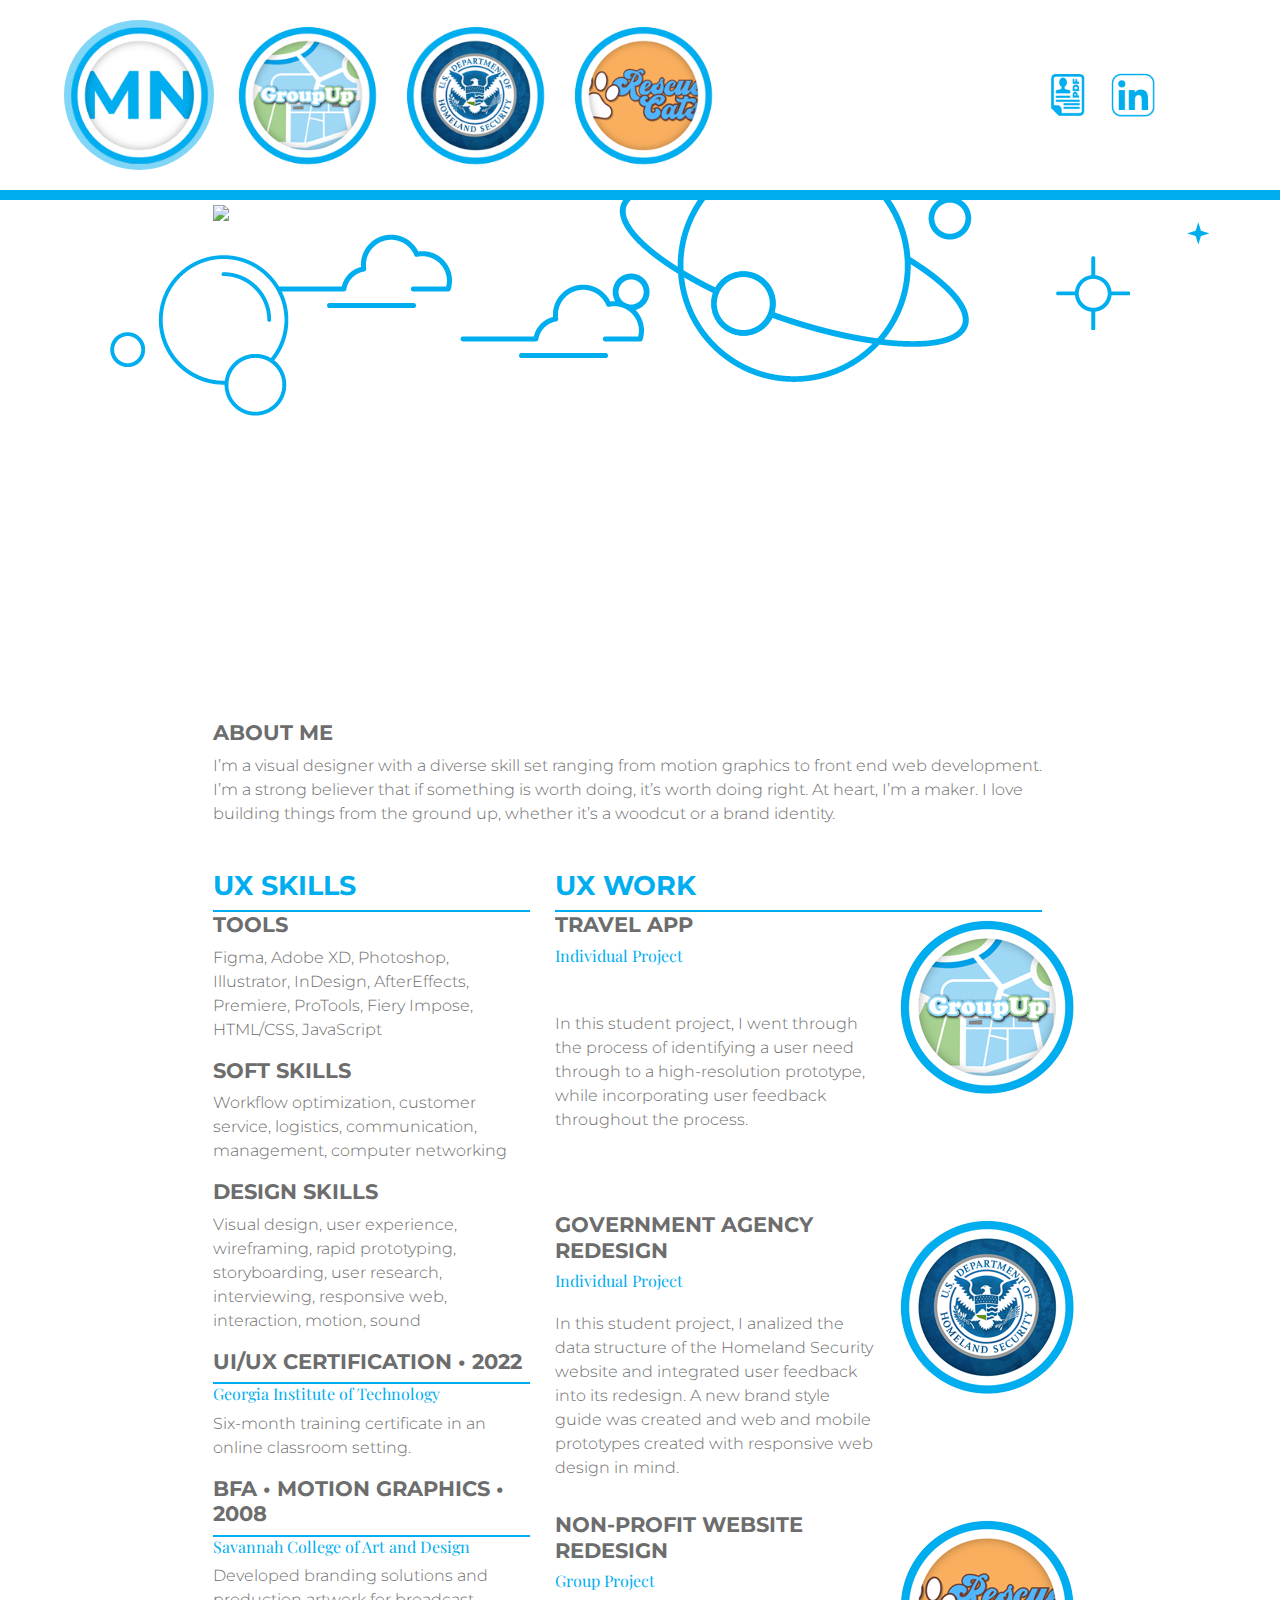
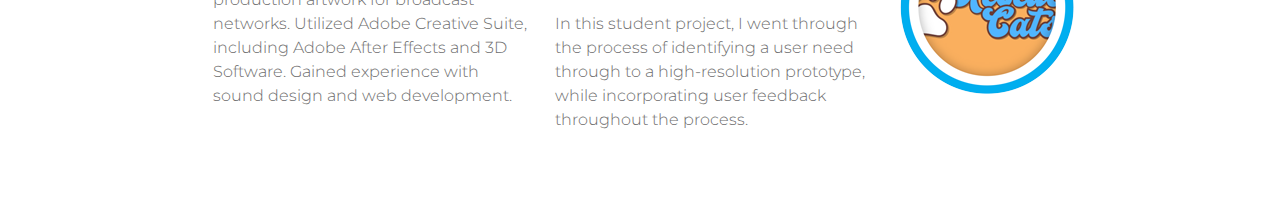
==== index.html @ 769105fe "fixed waypoints for all pages" ====
<!DOCTYPE html>
<html>
<head>
  <link rel="stylesheet" href="https://stackpath.bootstrapcdn.com/bootstrap/4.3.1/css/bootstrap.min.css" integrity="sha384-ggOyR0iXCbMQv3Xipma34MD+dH/1fQ784/j6cY/iJTQUOhcWr7x9JvoRxT2MZw1T" crossorigin="anonymous">
  <link href="css/index.css" type="text/css" rel="stylesheet">
  <link rel="preconnect" href="https://fonts.googleapis.com">
  <link rel="preconnect" href="https://fonts.gstatic.com" crossorigin>
  <link href="https://fonts.googleapis.com/css2?family=Montserrat:wght@200;300;700&family=Playfair+Display:ital,wght@1,400;1,500&display=swap" rel="stylesheet">
  <meta name="viewport" content="width=device-width">
  <title>Matt's UX Portfolio</title>
</head>
<body>

  <nav id="navBar">
    <div id="navigation">
      <div id="home" class="nav active highlight"><img src="img/logo.png"></div>
      <div id="proj1" class="nav"><img src="img/proj1.png"></div>
      <div id="proj2" class="nav"><img src="img/proj2.png"></div>
      <div id="proj3" class="nav"><img src="img/proj3.png"></div>
    </div>
    <div class="icons">
      <a href="matthew-newman-2022.pdf">
        <div class="nav"><img src="img/resume.png"></div>
      </a>
      <a href="https://www.linkedin.com/in/matthew-newman-92011415/">
        <div class="nav"><img src="img/linkedin.png"></div>
      </a>
    </div>
  </nav>
  <!--Start Home Page Content-->
  <section id="p0Content" class="">
    <div id="heroSection" class="textStyles">
      <img id="heroImg" src="img/heroimg-blank.png">
      <img id="cloud1" class="anim" src="img/cloud-200x85.png">
      <img id="cloud2" class="anim" src="img/cloud-200x85.png">
      <img id="star1" class="anim" src="img/star-75x75.png">
      <img id="star2" class="anim" src="img/star2-25x25.png">
      <img id="planet1" class="anim" src="img/planet1-375x250.png">
      <img id="orbit" class="anim" src="img/circle-70x70.png">
      <img id="planet2" class="anim" src="img/planet2-200x175.png">
    </div>
    <div id="p0s0"></div>
    <div id="p0s1"></div>
    <div id="p0s2"></div>
    <div id="p0s3"></div>
    <div id="p0s4"></div>
    <div id="p0s5"></div>
    <div id="p0s6"></div>
    <div id="aboutMe" class="textStyles">
      <h2>About Me</h2>
      <p>I’m a visual designer with a diverse skill set ranging from motion graphics to front end web development. I’m a strong believer that if something is worth doing, it’s worth doing right. At heart, I’m a maker. I love building things from the ground up, whether it’s a woodcut or a brand identity.</p>
    </div>
    <div id="skills" class="textStyles" >
      <h1>UX Skills</h1>
      <div class="line"></div>
      <h2>Tools</h2>
      <p>Figma, Adobe XD, Photoshop, Illustrator, InDesign, AfterEffects, Premiere, ProTools, Fiery Impose, HTML/CSS, JavaScript</p>
      <h2>Soft Skills</h2>
      <p>Workflow optimization, customer service, logistics, communication, management, computer networking</p>
      <h2>Design Skills</h2>
      <p>Visual design, user experience, wireframing, rapid prototyping, storyboarding, user research, interviewing, responsive web, interaction, motion, sound</p>
      <h2>UI/UX Certification • 2022</h2>
      <div class="line"></div>
      <h3>Georgia Institute of Technology</h3>
      <p>Six-month training certificate in an online classroom setting.</p>
      <h2>BFA • Motion Graphics • 2008</h2>
      <div class="line"></div>
      <h3>Savannah College of Art and Design</h3>
      <p>Developed branding solutions and production artwork for broadcast networks. Utilized Adobe Creative Suite, including Adobe After Effects and 3D Software. Gained experience with sound design and web development.</p>
    </div>
    <div id="work" class="textStyles">
      <h1>UX Work</h1>
      <div class="line"></div>
      <div class="project">
        <div class="projTitle">
          <h2>Travel App</h2>
          <h3>Individual Project</h3>
        </div>
        <div class="projDesc">
          <p>In this student project, I went through the process of identifying a user need through to a high-resolution prototype, while incorporating user feedback throughout the process.</p>
        </div>
        <div class="projImg">
          <p><img src="img/proj1.png" class="nav"></p>
        </div>
      </div>
      <div class="project">
        <div class="projTitle">
          <h2>Government Agency Redesign</h2>
          <h3>Individual Project</h3>
        </div>
        <div class="projDesc">
          <p>In this student project, I analized the data structure of the Homeland Security website and integrated user feedback into its redesign. A new brand style guide was created and web and mobile prototypes created with responsive web design in mind.</p>
        </div>
        <div class="projImg">
          <p><img src="img/proj2.png" class="nav"></p>
        </div>
      </div>
      <div class="project">
        <div class="projTitle">
          <h2>Non-Profit Website Redesign</h2>
          <h3>Group Project</h3>
        </div>
        <div class="projDesc">
          <p>In this student project, I went through the process of identifying a user need through to a high-resolution prototype, while incorporating user feedback throughout the process.</p>
        </div>
        <div class="projImg">
          <p><img src="img/proj3.png" class="nav"></p>
        </div>
      </div>
    </div>
    
    <!-- Resume Experience
    <div id="exp" class="textStyles">
      <h1>Experience</h1>
      <div class="line"></div>
      <h2>Manager - Certified Operator</h2>
      <h3>The UPS Store #3737 — Atlanta, GA</h3>
      <p>
      • Managed team of 5 -10 in retail and print operations.
      • Increased print revenue to top 10% in area.
      • Realized 10% average revenue growth yearly 
      • Earned 7 STR Excellence awards (annual revenue)
      • Received “Something Extra” award, a network-wide recognition award for customer service.
      </p>
      <h2>Layout Designer</h2>
      <h3>SouthComm Publishing — Atlanta, GA</h3>
      <p>
      • Worked with small team to produce annual publications for towns and cities in the southeast. 
      • Coordinated with art director, photographers and writers to maintain brand identity focusing on page composition and visual design. 
      </p>
      <h2>DIGITAL MEDIA DESIGNER</h2>
      <h3>AutoTrader.com — Atlanta, GA</h3>
      <p>
      • Worked with account consultants to fulfill automotive dealership online advertising requests. • Managed graphics standards for large groups of dealerships on 4-person Major Accounts team. 
      • Won “Johnny the Bagger” award for initiative with time-saving tool for department.
      </p>
      <h2>Motion Graphics Designer</h2>
      <h3>Point. Click. Shoot. — Atlanta, GA</h3>
      <p>
      • Worked with small team to complete motion graphics for use in video productions.
      • Helped gain stakeholder buy-in using storyboards, mockups and client feedback. 
      </p>
    </div>
    -->
  </section><!-- End Home Page Content -->

  <!-- Start Project 1 Page Content -->
  <section id="p1Content" class="pContent hide">
    <div class="sidebar">
      
      <div class="scrollBar">
        <div class="scrollArrowUp"><img src="img/arrow-up.png"></div>
        <div class="scrollArrowDown"><img src="img/arrow-down.png"></div>
      </div>
      <div id="dotContain">
        <div id="mainDot" class="ui-widget-content"><span class="dotScroll"></div>
      </div>

      <style>
        #draggable { width: 150px; height: 150px; padding: 0.5em; }
        </style>
      <div class="scrollLine"></div>
      
      <div class="leftNav">
        <div class="btn0 navFocus">Overview</div>
        <div class="dots1 dots">
          <span class="dot"></span><span class="dot"></span>
        </div>
        <div class="btn1">Research</div>
        <div class="dots2 dots">
          <span class="dot"></span><span class="dot"></span>
        </div>
        <div class="btn2">Definition</div>
        <div class="dots3 dots">
          <span class="dot"></span><span class="dot"></span>
        </div>
        <div class="btn3">Ideation</div>
        <div class="dots4 dots">
          <span class="dot"></span><span class="dot"></span>
        </div>
        <div class="btn4">Prototyping</div>
        <div class="dots5 dots">
          <span class="dot"></span><span class="dot"></span>
        </div>
        <div class="btn5">Testing</div>
        <div class="dots6 dots">
          <span class="dot"></span><span class="dot"></span>
        </div>
        <div class="btn6">Conclusion</div>
      </div>
    </div><!-- End Sidebar -->
    <div id="p1s0" class="pSection0 pOverview section pCenter textStyles">
      <div class="pSection0 pTitle">
        <h4> </h4>
        <img src="img/p1-over.png" class="pTitleImg staticImg">
      </div>
      <div class="pSection">
        <div class="pDesc">
          <h2>Travel App</h2>
          <p>Objective: Create an app to solve a problem a user might encounter when traveling with a group of people.</p>
        </div>
        <div class="pImg">
          <p><img src="img/p1-over2.png" class="pTitleImg2"></p>
        </div>
      </div>
    </div>
    <div id="p1s1" class="pSection1 section pLeft textStyles">
      <div class="pTitle">
        <h4>Research</h4>
       
      </div>
      <div class="pSection">
        <div class="pDesc">
          <h2>Summary</h2>
          <p>As a group of 5, we recorded interviews with general questions about traveling in a group.</p>
          <p>One key takeaway came in the form of a direct quote from one of my interviews.</p>
          <blockquote>“It's just hard to boil something down like this that’s probably going to be solved by people having conversations into an app, and ultimately it's like how much time is that going to save you?”</blockquote>
        </div>
        <div class="pSlider">
           <!--Bootstrap Carousel-->
          <div id="carouselExampleSlidesOnly" class="carousel slide" data-ride="carousel"  style="max-width: 1100px !important;">
            <div class="carousel-inner">
              <div class="carousel-item active">
                  <img src="img/ResearchSlides__Page_1.png" class="d-block w-100" alt="...">
              </div>
              <div class="carousel-item">
                <img src="img/ResearchSlides__Page_2.png" class="d-block w-100" alt="...">
              </div>
              <div class="carousel-item">
                <img src="img/ResearchSlides__Page_3.png" class="d-block w-100" alt="...">
              </div>
              <div class="carousel-item">
                <img src="img/ResearchSlides__Page_4.png" class="d-block w-100" alt="...">
              </div>
              <div class="carousel-item">
                <img src="img/ResearchSlides__Page_5.png" class="d-block w-100" alt="...">
              </div>
            </div>
          </div>
        </div>
      </div>
    </div>
    <div id="p1s2" class="pSection2 section pRight textStyles">
      <div class="pTitle">
        <h4>Definition</h4>
      </div>
      <div class="pSection">
        <div class="pImg">
          <p><img src="img/map-with-you-are-here-vector-icons.jpg" class="staticImg imgLeft"></p>
        </div>
        <div class="pDesc">
          <h2>A change of direction...</h2>
          <p>Moving into the rest of the process I broke off from my group with my own direction based on user feedback.</p>
          <p>Much of the process for planning group travel is easily done through traditional communication. Finding a specific part of the process that we can provide value for the user is our goal.</p>
          <h2>New problem statement:</h2>
          <p>Travelers planning activities for groups need a better way to coordinate with participants because traditional methods are too time-consuming.</p>
        </div>
      </div>
    </div>
    <div id="p1s3" class="pSection3 section pLeft textStyles">
      <div class="pTitle">
        <h4>Ideation</h4>
      </div>
      <div class="pSection">
        <div class="pDesc">
          <h2>Here we explore the user's journey</h2>
          <p>Our user, Vanessa is traveling to New York City from Los Angeles with some of her yoga students. She invites her students to join her trip planning collaboration on GroupUp. 
            Instead of communicating with multiple individuals, researching activities, and manually scheduling, she is able to save 
            time and stress by using our app.</p>
        </div>
        <div class="pSlider">
          <!--Bootstrap Carousel-->
         <div id="carouselExampleSlidesOnly" class="carousel slide" data-ride="carousel"  style="max-width: 1100px !important;">
           <div class="carousel-inner">
             <div class="carousel-item active">
                 <img src="img/IdeationSlides__Page_1.png" class="d-block w-100" alt="...">
             </div>
             <div class="carousel-item">
               <img src="img/IdeationSlides__Page_2.png" class="d-block w-100" alt="...">
             </div>
             <div class="carousel-item">
               <img src="img/IdeationSlides__Page_3.png" class="d-block w-100" alt="...">
             </div>
             <div class="carousel-item">
               <img src="img/IdeationSlides__Page_4.png" class="d-block w-100" alt="...">
             </div>
           </div>
         </div>
       </div>
       
      </div>
    </div>
    <div id="p1s4" class="pSection4 section pRight textStyles">
      <div class="pTitle">
        <h4>Prototyping</h4>
      </div>
      <div class="pSection">
        <div class="pSlider">
          <!--Bootstrap Carousel-->
          <div id="carouselExampleSlidesOnly" class="carousel slide" data-ride="carousel"  style="max-width: 1100px !important;">
            <div class="carousel-inner">
              <div class="carousel-item active">
                  <img src="img/PrototypingSlides__Page_1.png" class="d-block w-100" alt="...">
              </div>
              <div class="carousel-item">
                <img src="img/PrototypingSlides__Page_2.png" class="d-block w-100" alt="...">
              </div>
              <div class="carousel-item">
                <img src="img/PrototypingSlides__Page_3.png" class="d-block w-100" alt="...">
              </div>

            </div>
          </div>
        </div>
        <div class="pDesc">
          <h2>Lo-Fi / Mid-Fi Prototypes created an tested</h2>
          <p>Moving into the rest of the process I broke off from my group with my own direction based on user feedback.</p>
          <p>Much of the process for planning group travel is easily done through traditional communication. Finding a specific part of the process that we can provide value for the user is our goal.</p>
          <h2>user feedback</h2>
          <p>Travelers planning activities for groups need a better way to coordinate with participants because traditional methods are too time-consuming.</p>
        </div>
        
      </div>
    </div>
    <div id="p1s5" class="pSection5 section pLeft textStyles">
      <div class="pTitle">
        <h4>Testing</h4>
      </div>
      <div class="pSection">
        <div class="pDesc">
          <h2>Key insights</h2>
          <p>
            <ul>
            <li>An easier way to navigate to create trips and events is needed.</li>
            <li>Tooltips would be useful to help users through the create trip and event processes.</li>
            <li>User frustration could be avoided by saving event details in case the process is interrupted.</li>
            </ul>
          </p>
        </div>
        <div class="pImg">
          <p><img src="img/proj1.png" class="nav"></p>
        </div>
      </div>
    </div>
    <div id="p1s6" class="pSection6 section pCenter textStyles">
      <div class="pTitle">
        <h4>Conclusion</h4>
      </div>
      <div class="pSection">
        <div class="pDesc">
          <h2>Summary</h2>
          <p>Integrating user feedback during the research stage of the process allowed GroupUp to focus on what the user needed. This was possible because it helped identify which parts of the process were easily done through outside coordination and which parts the app could help with.</p>
        </div>
        <!-- Figma Prototype iFrame -->
        <!-- 
        <div class="pImg">
          <iframe style="border: 1px solid rgba(0, 0, 0, 0.1);" width="475" height="962" src="https://www.figma.com/embed?embed_host=share&url=https%3A%2F%2Fwww.figma.com%2Fproto%2F9Z1621jQpp7l1y6yebdXwF%2FClickable-Wireframe-04.2-3---IPHONE%3Fpage-id%3D0%253A1%26node-id%3D103%253A1134%26viewport%3D507%252C988%252C0.24%26scaling%3Dmin-zoom%26starting-point-node-id%3D103%253A1134" allowfullscreen></iframe>
        </div>
        -->
      </div>
    </div>
  </section><!-- End Project 1 Content -->

  <!-- Start Project 2 Content -->
  <section id="p2Content" class="pContent hide">
    <div class="sidebar">
      
      <div class="scrollBar">
        <div class="scrollArrowUp"><img src="img/arrow-up.png"></div>
        <div class="scrollArrowDown"><img src="img/arrow-down.png"></div>
      </div>
      <div id="dotContain">
        <div id="mainDot" class="ui-widget-content"><span class="dotScroll"></div>
      </div>

      <style>
        #draggable { width: 150px; height: 150px; padding: 0.5em; }
        </style>
      <div class="scrollLine"></div>
      
      <div class="leftNav">
        <div class="btn0 navFocus">Overview</div>
        <div class="dots1 dots">
          <span class="dot"></span><span class="dot"></span>
        </div>
        <div class="btn1">Research</div>
        <div class="dots2 dots">
          <span class="dot"></span><span class="dot"></span>
        </div>
        <div class="btn2">Definition</div>
        <div class="dots3 dots">
          <span class="dot"></span><span class="dot"></span>
        </div>
        <div class="btn3">Ideation</div>
        <div class="dots4 dots">
          <span class="dot"></span><span class="dot"></span>
        </div>
        <div class="btn4">Prototyping</div>
        <div class="dots5 dots">
          <span class="dot"></span><span class="dot"></span>
        </div>
        <div class="btn5">Testing</div>
        <div class="dots6 dots">
          <span class="dot"></span><span class="dot"></span>
        </div>
        <div class="btn6">Conclusion</div>
      </div>
    </div><!-- End Sidebar -->
    <div id="p2s0" class="pSection0 pOverview section pCenter textStyles">
      <div class="pTitle">
        <h4>DoHS</h4>
      </div>
      <div class="pSection">
        <div class="pDesc">
          <h2>Summary</h2>
          <p>Here's an overview of the project.</p>
        </div>
        <div class="pImg">
          <p><img src="img/proj2.png" class="nav"></p>
        </div>
      </div>
    </div>
    <div id="p2s1" class="pSection1 section pLeft textStyles">
      <div class="pTitle">
        <h4>Research</h4>
      </div>
      <div class="pSection">
        <div class="pDesc">
          <h2>Summary</h2>
          <p>Research copy...</p>
        </div>
        <div class="pImg">
          <p><img src="img/proj2.png" class="nav"></p>
        </div>
      </div>
    </div>
    <div id="p2s2" class="pSection2 section pRight textStyles">
      <div class="pTitle">
        <h4>Definition</h4>
      </div>
      <div class="pSection">
        <div class="pDesc">
          <h2>Summary</h2>
          <p>Research copy...</p>
        </div>
        <div class="pImg">
          <p><img src="img/proj2.png" class="nav"></p>
        </div>
      </div>
    </div>
    <div id="p2s3" class="pSection3 section pLeft textStyles">
      <div class="pTitle">
        <h4>Ideation</h4>
      </div>
      <div class="pSection">
        <div class="pDesc">
          <h2>Summary</h2>
          <p>Research copy...</p>
        </div>
        <div class="pImg">
          <p><img src="img/proj2.png" class="nav"></p>
        </div>
      </div>
    </div>
    <div id="p2s4" class="pSection4 section pRight textStyles">
      <div class="pTitle">
        <h4>Prototyping</h4>
      </div>
      <div class="pSection">
        <div class="pDesc">
          <h2>Summary</h2>
          <p>Research copy...</p>
        </div>
        <div class="pImg">
          <p><img src="img/proj2.png" class="nav"></p>
        </div>
      </div>
    </div>
    <div id="p2s5" class="pSection5 section pLeft textStyles">
      <div class="pTitle">
        <h4>Testing</h4>
      </div>
      <div class="pSection">
        <div class="pDesc">
          <h2>Summary</h2>
          <p>Research copy...</p>
        </div>
        <div class="pImg">
          <p><img src="img/proj2.png" class="nav"></p>
        </div>
      </div>
    </div>
    <div id="p2s6" class="pSection6 section pCenter textStyles">
      <div class="pTitle">
        <h4>Conclusion</h4>
      </div>
      <div class="pSection">
        <div class="pDesc">
          <h2>Summary</h2>
          <p>Research copy...</p>
        </div>
        <div class="pImg">
          <p><img src="img/proj2.png" class="nav"></p>
        </div>
      </div>
    </div>
  </section><!-- End Project 2 Content -->

  <!-- Start Project 3 Content -->
  <section id="p3Content" class="pContent hide">
    <div class="sidebar">
      
      <div class="scrollBar">
        <div class="scrollArrowUp"><img src="img/arrow-up.png"></div>
        <div class="scrollArrowDown"><img src="img/arrow-down.png"></div>
      </div>
      <div id="dotContain">
        <div id="mainDot" class="ui-widget-content"><span class="dotScroll"></div>
      </div>

      <style>
        #draggable { width: 150px; height: 150px; padding: 0.5em; }
        </style>
      <div class="scrollLine"></div>
      
      <div class="leftNav">
        <div class="btn0 navFocus">Overview</div>
        <div class="dots1 dots">
          <span class="dot"></span><span class="dot"></span>
        </div>
        <div class="btn1">Research</div>
        <div class="dots2 dots">
          <span class="dot"></span><span class="dot"></span>
        </div>
        <div class="btn2">Definition</div>
        <div class="dots3 dots">
          <span class="dot"></span><span class="dot"></span>
        </div>
        <div class="btn3">Ideation</div>
        <div class="dots4 dots">
          <span class="dot"></span><span class="dot"></span>
        </div>
        <div class="btn4">Prototyping</div>
        <div class="dots5 dots">
          <span class="dot"></span><span class="dot"></span>
        </div>
        <div class="btn5">Testing</div>
        <div class="dots6 dots">
          <span class="dot"></span><span class="dot"></span>
        </div>
        <div class="btn6">Conclusion</div>
      </div>
    </div><!-- End Sidebar -->
    </div>
    <div id="p3s0" class="pOverview section pCenter textStyles">
      <div class="pTitle">
        <h4>RescueCats</h4>
      </div>
      <div class="pSection">
        <div class="pDesc">
          <h2>Summary</h2>
          <p>Here's an overview of the project.</p>
        </div>
        <div class="pImg">
          <p><img src="img/proj3.png" class="nav"></p>
        </div>
      </div>
    </div>
    <div id="p3s1" class="pSection1 section pLeft textStyles">
      <div class="pTitle">
        <h4>Research</h4>
      </div>
      <div class="pSection">
        <div class="pDesc">
          <h2>Summary</h2>
          <p>Research copy...</p>
        </div>
        <div class="pImg">
          <p><img src="img/proj3.png" class="nav"></p>
        </div>
      </div>
    </div>
    <div id="p3s2" class="pSection2 section pRight textStyles">
      <div class="pTitle">
        <h4>Definition</h4>
      </div>
      <div class="pSection">
        <div class="pDesc">
          <h2>Summary</h2>
          <p>Research copy...</p>
        </div>
        <div class="pImg">
          <p><img src="img/proj3.png" class="nav"></p>
        </div>
      </div>
    </div>
    <div id="p3s3" class="pSection3 section pLeft textStyles">
      <div class="pTitle">
        <h4>Ideation</h4>
      </div>
      <div class="pSection">
        <div class="pDesc">
          <h2>Summary</h2>
          <p>Research copy...</p>
        </div>
        <div class="pImg">
          <p><img src="img/proj3.png" class="nav"></p>
        </div>
      </div>
    </div>
    <div id="p3s4" class="pSection4 section pRight textStyles">
      <div class="pTitle">
        <h4>Prototyping</h4>
      </div>
      <div class="pSection">
        <div class="pDesc">
          <h2>Summary</h2>
          <p>Research copy...</p>
        </div>
        <div class="pImg">
          <p><img src="img/proj3.png" class="nav"></p>
        </div>
      </div>
    </div>
    <div id="p3s5" class="pSection5 section pLeft textStyles">
      <div class="pTitle">
        <h4>Testing</h4>
      </div>
      <div class="pSection">
        <div class="pDesc">
          <h2>Summary</h2>
          <p>Research copy...</p>
        </div>
        <div class="pImg">
          <p><img src="img/proj3.png" class="nav"></p>
        </div>
      </div>
    </div>
    <div id="p3s6" class="pSection6 section pCenter textStyles">
      <div class="pTitle">
        <h4>Conclusion</h4>
      </div>
      <div class="pSection">
        <div class="pDesc">
          <h2>Summary</h2>
          <p>Research copy...</p>
        </div>
        <div class="pImg">
          <p><img src="img/proj3.png" class="nav"></p>
        </div>
      </div>
    </div>
  </section><!-- End Project 3 Content -->
    <div class="footer">
      <h1>Footer</h1>
    </div>
  </div>
  <script src="https://code.jquery.com/jquery-3.4.1.min.js"></script>
  <script src="js/index.js"></script>
  <script src="js/jquery.waypoints.js"></script>
  <script src="js/jquery-ui.min.js"></script>
  <script src="https://stackpath.bootstrapcdn.com/bootstrap/4.3.1/js/bootstrap.min.js" integrity="sha384-JjSmVgyd0p3pXB1rRibZUAYoIIy6OrQ6VrjIEaFf/nJGzIxFDsf4x0xIM+B07jRM" crossorigin="anonymous"></script>
</body>
</html>
---- css/index.css ----
body {

}

/* Navigation */
#navBar {
  display: flex;
  flex-direction: row;
  justify-content: space-between;
  align-items: center;
  width: 100%;
  height: 200px;
  margin: 0px;
  padding-left: 5%;
  border-bottom: 10px solid rgba(0,174,239,1);
  border-color: rgba(0,174,239,1);
  position: sticky;
  top: 0px;
  background-color: white;
  z-index: 111;
}
#navigation {
  display: flex;
  align-items: center;
  justify-content: space-evenly;
  gap: 3%;
}
#navigation img {
  width: 150px;
  height: 150px;
}
#navigation p {
  cursor: pointer;
  text-decoration: none;
}
.icons {
  display: flex;
  justify-content: flex-end;
  gap: 15px;
  margin-right: 10%;
}
.icons img {
  width: 50px;
  height: 50px;
  cursor: pointer;
}
.highlight {
  background-color: rgba(0,174,239,0.5);
  border-radius: 50%;
}
.click {
  animation-name: navClick;
  animation-duration: 0.65s;
}
@keyframes navClick {
  0%{
    transform:scale(1);
  }
  50%{
      transform:scale(1.1);
  }
  100%{
    transform:scale(1);
  }
}

/* mainContent flexbox */
#p0Content {
  margin: 0px 1%;
  padding-left: 200px;
  padding-right: 200px;
  display: grid;
  grid-template-rows: 520px 150px 200px 200px;
  grid-template-columns: 2fr 2fr 1fr;
  grid-template-areas:
  "heroSection heroSection heroSection"
  "aboutMe aboutMe aboutMe"
  "skills work work"
  "skills work work"
  ;
}
#heroSection {
  grid-area: heroSection;
  /*  background-image: url("/img/heroimg.png");
  object-fit: fill;
  background-repeat: no-repeat; */
}
#aboutMe {
  grid-area: aboutMe;
  padding-right: 25px;
}
#skills {
  grid-area: skills;
  padding-right: 25px;
  height: 800px;
}
#work {
  grid-area: work;
  padding-right: 25px;
}
#exp {
  grid-area: exp;
  padding-right: 25px;
}
.project {
  display: grid;
  flex-direction: column;
  grid-template-rows: 100px 200px;
  grid-template-columns: 2fr 1fr;
  grid-template-areas:
  "projTitle projImg"
  "projDesc projImg"
  ;
}
.projDesc {
  grid-area: projDesc;
}
.projTitle {
  grid-area: projTitle;
}
.projImg {
  grid-area: projImg;
  width: 150px;
  height: 150px;
  justify-self: flex-end;
}

/* Project Page Content */
.show {}
.hide {
  display: none !important;
}
h4 {
  font-family: 'Montserrat', sans-serif !important; 
  font-size: 84pt !important;
  line-height: 50px !important;
  margin-top: 3px !important;
  font-weight: 700 !important;
  color: rgba(0,174,239,1) !important;
  text-transform: uppercase !important;
}
.pContent {
  width: 100%;
  display: grid;
  flex-direction: column;
  grid-template-rows: 550px 550px 550px 550px 500px 500px 500px 500px;
  grid-template-columns: 235px 23% 23% 23% 15%;
  grid-template-areas:
  "sidebar pOverview pOverview pOverview ."
  "sidebar pSection1 pSection1 pSection1 ."
  "sidebar pSection2 pSection2 pSection2 ."
  "sidebar pSection3 pSection3 pSection3 ."
  "sidebar pSection4 pSection4 pSection4 ."
  "sidebar pSection5 pSection5 pSection5 ."
  "sidebar pSection6 pSection6 pSection6 ."
  ;
  row-gap: 100px;
}
.sidebar { grid-area: sidebar;  }
.pOverview {
  grid-area: pOverview;
}
.section {
  /* border: 2px solid red; */
  width: 100%;
  display: flex;
  flex-direction: column;
  margin-top: 25px;
}
.pTitle {
  /* border: 1px dotted blue; */
  height: 150px;
  position: relative;
}
.pTitleImg {
  position: absolute;
  top: 0px;
  left: -300px;
  height: 150px;
  z-index: -1;
}
.pTitleImg2 {
  position: absolute;
  max-width: 500px;
  max-height: 350px;
  float: right;
}
.pSection {
  display: flex;
  height: 400px;
}
.pSection blockquote {
  font-weight: 500;
  font-size: 22px;
  line-height: 28px;
  color: rgba(109,109,109,1);
  padding-left: 25px;
  padding-right: 25px;
}
.pDesc {
  width: 50%;
  /* border: 1px solid orange; */
  padding-left: 15px;
  padding-right: 15px;
}
.pImg {
  width: 50%;
  /* border: 2px dotted purple; */
  max-height: 375px !important;
}
.pSlider {
  width: 50%;
  /* border: 7px solid rgba(0,174,239,1); */
  max-height: 375px !important;
}
.w-100 {
  max-height: 375px !important;
}
.staticImg {
  max-height: 375px !important;
  max-width: 400px;
}
.imgRight {
  float: right;
}
.imgLeft {
  float: left;
  margin-left: 25px;
}
.pRight {
  align-items: flex-end;
}
.pLeft {
  align-items: flex-start;
  margin-left: 1px;
  margin-right: 1px;
  display: block;
  height: 100%;
}
.pCenter {
  align-items: center;
}
.pSection1 {
  grid-area: pSection1;
}
.pSection2 {
  grid-area: pSection2;
}
.pSection3 {
  grid-area: pSection3;
}
.pSection4 {
  grid-area: pSection4;
}
.pSection5 {
  grid-area: pSection5;
}
.pSection6 {
  grid-area: pSection6;
}

/* Sidebar */
.leftNav {
  font-family: 'Montserrat', sans-serif;
  font-size: 14pt;
  font-weight: 700;
  color: rgba(0,174,239,1);
  text-transform: uppercase;
  text-align: center;
  position: fixed;
  top: 225px;
  padding-left: 1%;
  padding-right: 1%;
  padding-top: 15px;
  background-color: white;
  z-index: 0;
  display: flex;
  flex-flow: column nowrap;
  align-items: center;
  justify-content: flex-start;
  height: 60vh;
  max-width: 142px;
  gap: 10px;
}
.navFocus {
  font-size: 15pt;
  text-shadow: 1px 1px 1px rgba(0,174,239,0.25);
}


.dot {
  height: 8px;
  width: 8px;
  background-color: white;
  border-radius: 50%;
  border: 5px solid rgba(0,174,239,1);
  border-width: 3px; 
  display: inline-block;
  margin-top: 15px;
  margin-bottom: 15px;
}
.dots {
  display: flex; 
  flex-flow: column nowrap;
  justify-content: space-between;
}
.dotScroll {
  height: 12px;
  width: 12px;
  background-color: white;
  border-radius: 50%;
  border: 6px solid rgba(0,174,239,1);
  border-width: 5px; 
  display: inline-block;
  box-sizing: unset;
}
.sidebar {
  box-sizing: unset;
  padding-left: 15%;
}
.scrollBar {
  position: fixed;
  top: 245px;
  height: 55vh;
  width: 35px;
  left: 190px;
  display: flex;
  flex-direction: column;
  align-items: center;
  justify-content: space-between;
}
#dotContain {
  position: fixed; 
  width: 22px;
  height: 48vh;
  left: 197px;
  top: 278px;
}
#mainDot {
  z-index: 111;
}

.scrollLine {
  position: fixed;
  background-color: rgba(0,174,239,1);
  width: 5px;
  margin-top: 77px;
  margin-left: 171px;
  height: 47vh;
  z-index: -1;
  box-sizing: unset;
}

/* Hero Animation */
.anim {
  position: absolute;
  z-index: -1;
}
#heroImg {
  z-index: 1;
}
#cloud1 {
  top: 230px;
}
#cloud2 {
  top: 280px;
  left: 440px;
}
#star1 {
  top: 255px;
  right: 150px;
}
#star2 {
  top: 220px;
  right: 70px;
}
#planet1 {
  right: 300px;
  top: 140px;
  z-index: -2;
}
#orbit {
  right: 502px;
  top: 268px;
  z-index: -2;
}
#planet2 {
  top: 250px;
  left: 100px;
}




/* Content Sections */
.textStyles {
  font-family: 'Montserrat', sans-serif;
}
.textStyles h1 {
  font-family: 'Montserrat', sans-serif;
  font-size: 20pt;
  font-weight: 700;
  color: rgba(0,174,239,1);
  text-transform: uppercase;
}
.textStyles h2 {
  font-family: 'Montserrat', sans-serif;
  font-size: 16pt;
  font-weight: 700;
  color: rgba(109,109,109,1);
  text-transform: uppercase;
}
.textStyles h3 {
  font-family: 'Playfair Display', serif;
  font-size: 12pt;
  font-weight: 200;
  color: rgba(0,174,239,1);
  text-transform: none;
}
.textStyles p {
  font-family: 'Montserrat', sans-serif;
  font-size: 12pt;
  font-weight: 300;
  line-height: 1.5;
  color: rgba(109,109,109,1);
  text-transform: none;
}
.line {
  border-bottom: 2px solid rgba(0,174,239,1);
  width: 100%;
}

/* Footer */
.footer {
  position: relative;
  bottom: -500px;
  color: rgba(0,174,239,0)
}

/* Media Queries */
@media only screen and (max-width: 1200px) {
  #mainContent {
    margin: 0px 1%;
    display: grid;
    grid-template-rows: 520px 150px 200px 200px;
    grid-template-columns: 2fr 2fr 1fr;
    grid-template-areas:
    "heroSection heroSection heroSection"
    "aboutMe aboutMe aboutMe"
    "skills work work"
    "skills work work"
    ;
  }
  #heroSection {
    overflow: hidden;
    height: 500px;
  }
  #heroSection img {
    width: 1500px;
    margin-left: -30px;
  }
}
@media only screen and (max-width: 900px) {
  .anim {
    display: none;
  }
  #navigation img {
    width: 120px;
    height: 120px;
  }
}
@media only screen and (max-width: 600px) {
  .anim {
    display: none;
  }
  #navBar {
    height: 100px;
    padding-left: 5%;
    border-bottom: 4px solid rgba(0,174,239,1);
    justify-content: space-between;
  }
  #navigation {
    gap: 5%;
  }
  #navigation img {
    width: 70px;
    height: 70px;
  }
  .icons {
    padding-right: 3%;
  }
  .icons img {
    width: 35px;
    height: 35px;
    margin: 0px;
  }
  #mainContent {
    margin: 0px 1%;
    display: flex;
    flex-flow: column;
    width: 100%;
    padding-left: 2%;
    padding-right: 2%;
  }
  #heroSection {
    overflow: hidden;
    height: 250px;
  }
  #heroSection img {
    width: 800px;
    margin-left: -30px;
  }
  .sidebar {
    display: none;
  }
  .project {
    grid-template-rows: 100px 200px;
    grid-template-columns: 2fr 1fr;
    grid-template-areas:
    "projTitle projImg"
    "projDesc projImg"
    ;
  }
}
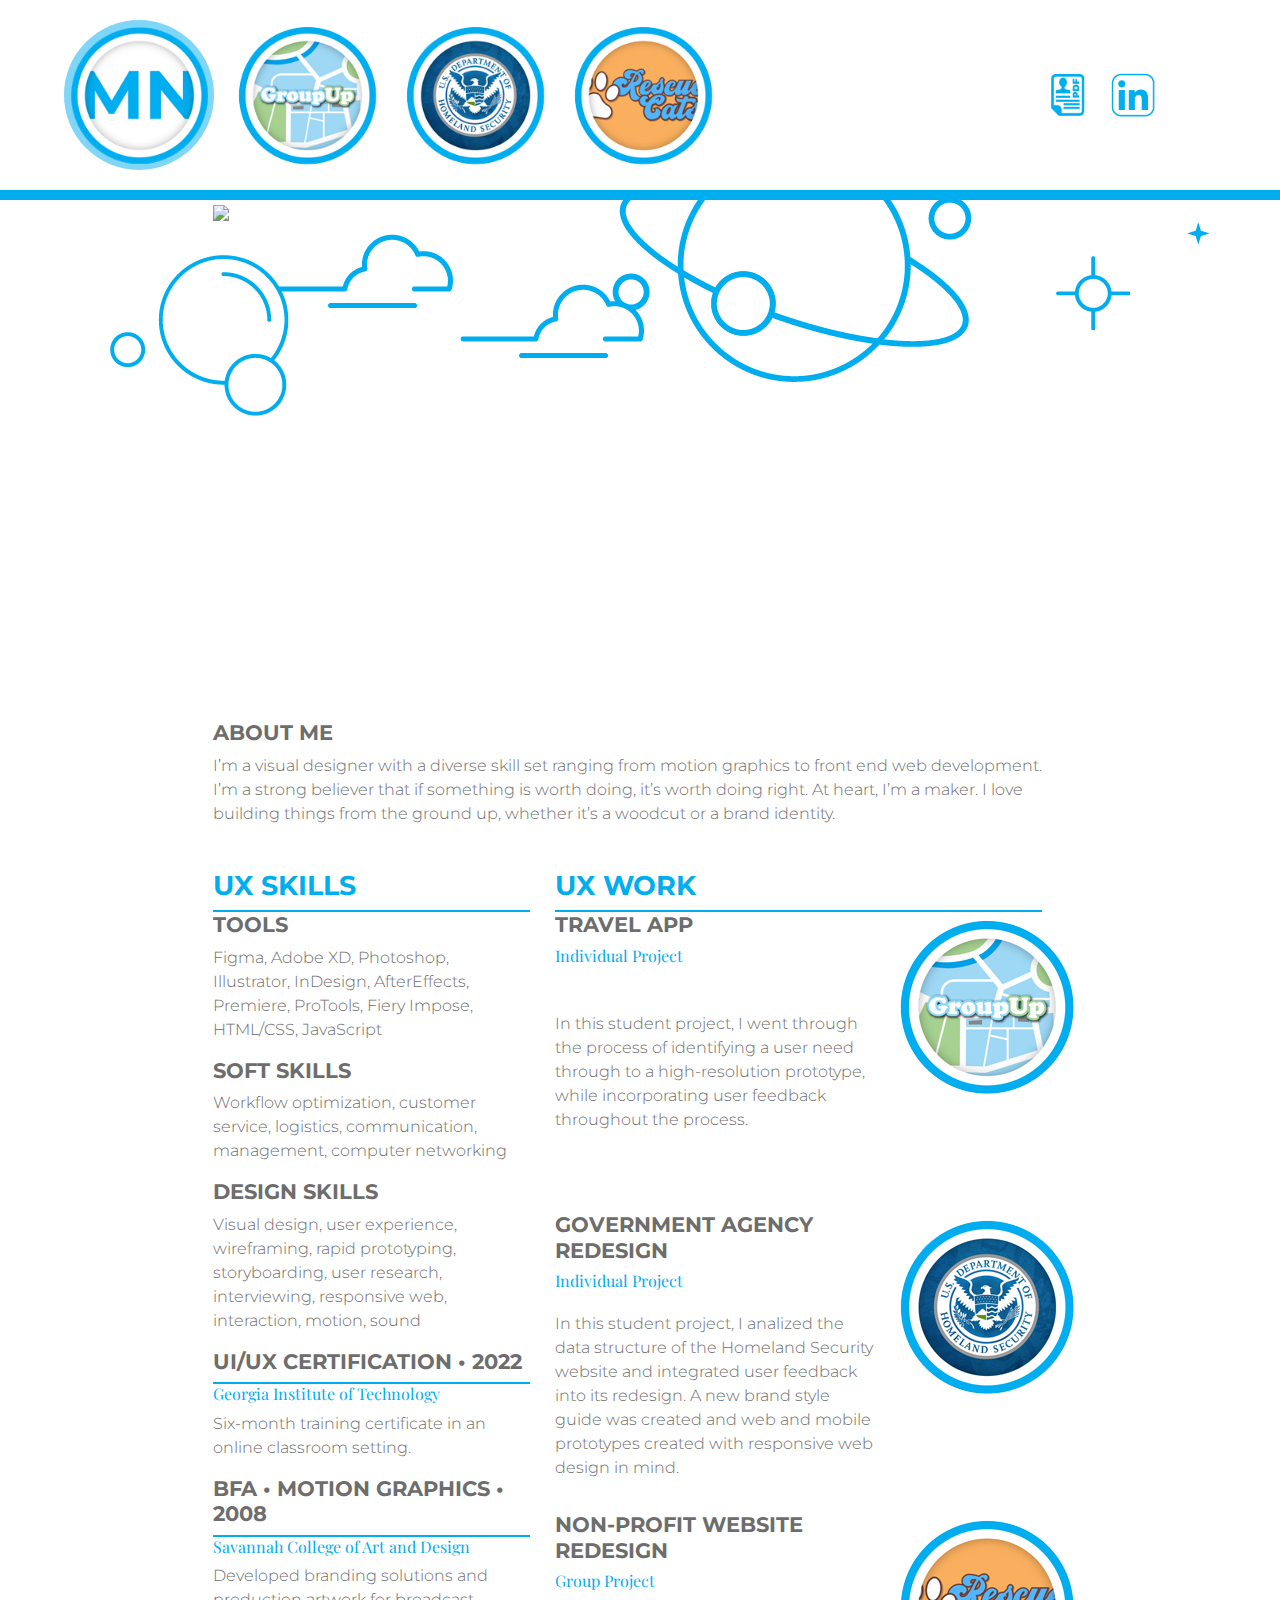
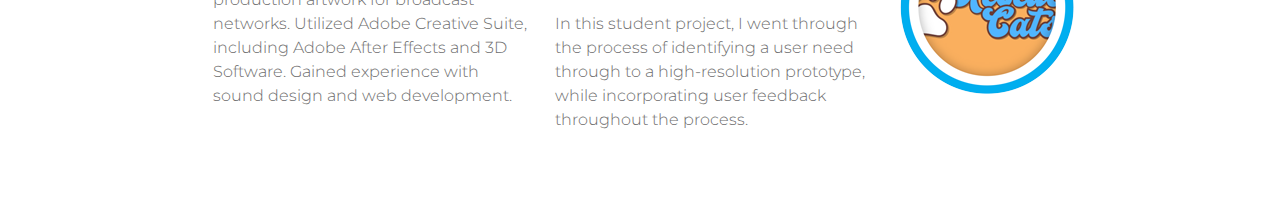
==== commit 795e1a43: "scroll dot all pages" ====
--- a/index.html
+++ b/index.html
@@ -152,8 +152,8 @@
         <div class="scrollArrowUp"><img src="img/arrow-up.png"></div>
         <div class="scrollArrowDown"><img src="img/arrow-down.png"></div>
       </div>
-      <div id="dotContain">
-        <div id="mainDot" class="ui-widget-content"><span class="dotScroll"></div>
+      <div id="dotContain1" class="dotContain">
+        <div id="mainDot1" class="ui-widget-content"><span class="dotScroll"></div>
       </div>
 
       <style>
@@ -369,8 +369,8 @@
         <div class="scrollArrowUp"><img src="img/arrow-up.png"></div>
         <div class="scrollArrowDown"><img src="img/arrow-down.png"></div>
       </div>
-      <div id="dotContain">
-        <div id="mainDot" class="ui-widget-content"><span class="dotScroll"></div>
+      <div id="dotContain2" class="dotContain">
+        <div id="mainDot2" class="ui-widget-content"><span class="dotScroll"></div>
       </div>
 
       <style>
@@ -514,8 +514,8 @@
         <div class="scrollArrowUp"><img src="img/arrow-up.png"></div>
         <div class="scrollArrowDown"><img src="img/arrow-down.png"></div>
       </div>
-      <div id="dotContain">
-        <div id="mainDot" class="ui-widget-content"><span class="dotScroll"></div>
+      <div id="dotContain3" class="dotContain">
+        <div id="mainDot3" class="ui-widget-content"><span class="dotScroll"></div>
       </div>
 
       <style>
--- a/css/index.css
+++ b/css/index.css
@@ -176,7 +176,7 @@
   position: absolute;
   top: 0px;
   left: -300px;
-  height: 150px;
+  max-height: 150px;
   z-index: -1;
 }
 .pTitleImg2 {
@@ -329,7 +329,7 @@
   align-items: center;
   justify-content: space-between;
 }
-#dotContain {
+.dotContain {
   position: fixed; 
   width: 22px;
   height: 48vh;
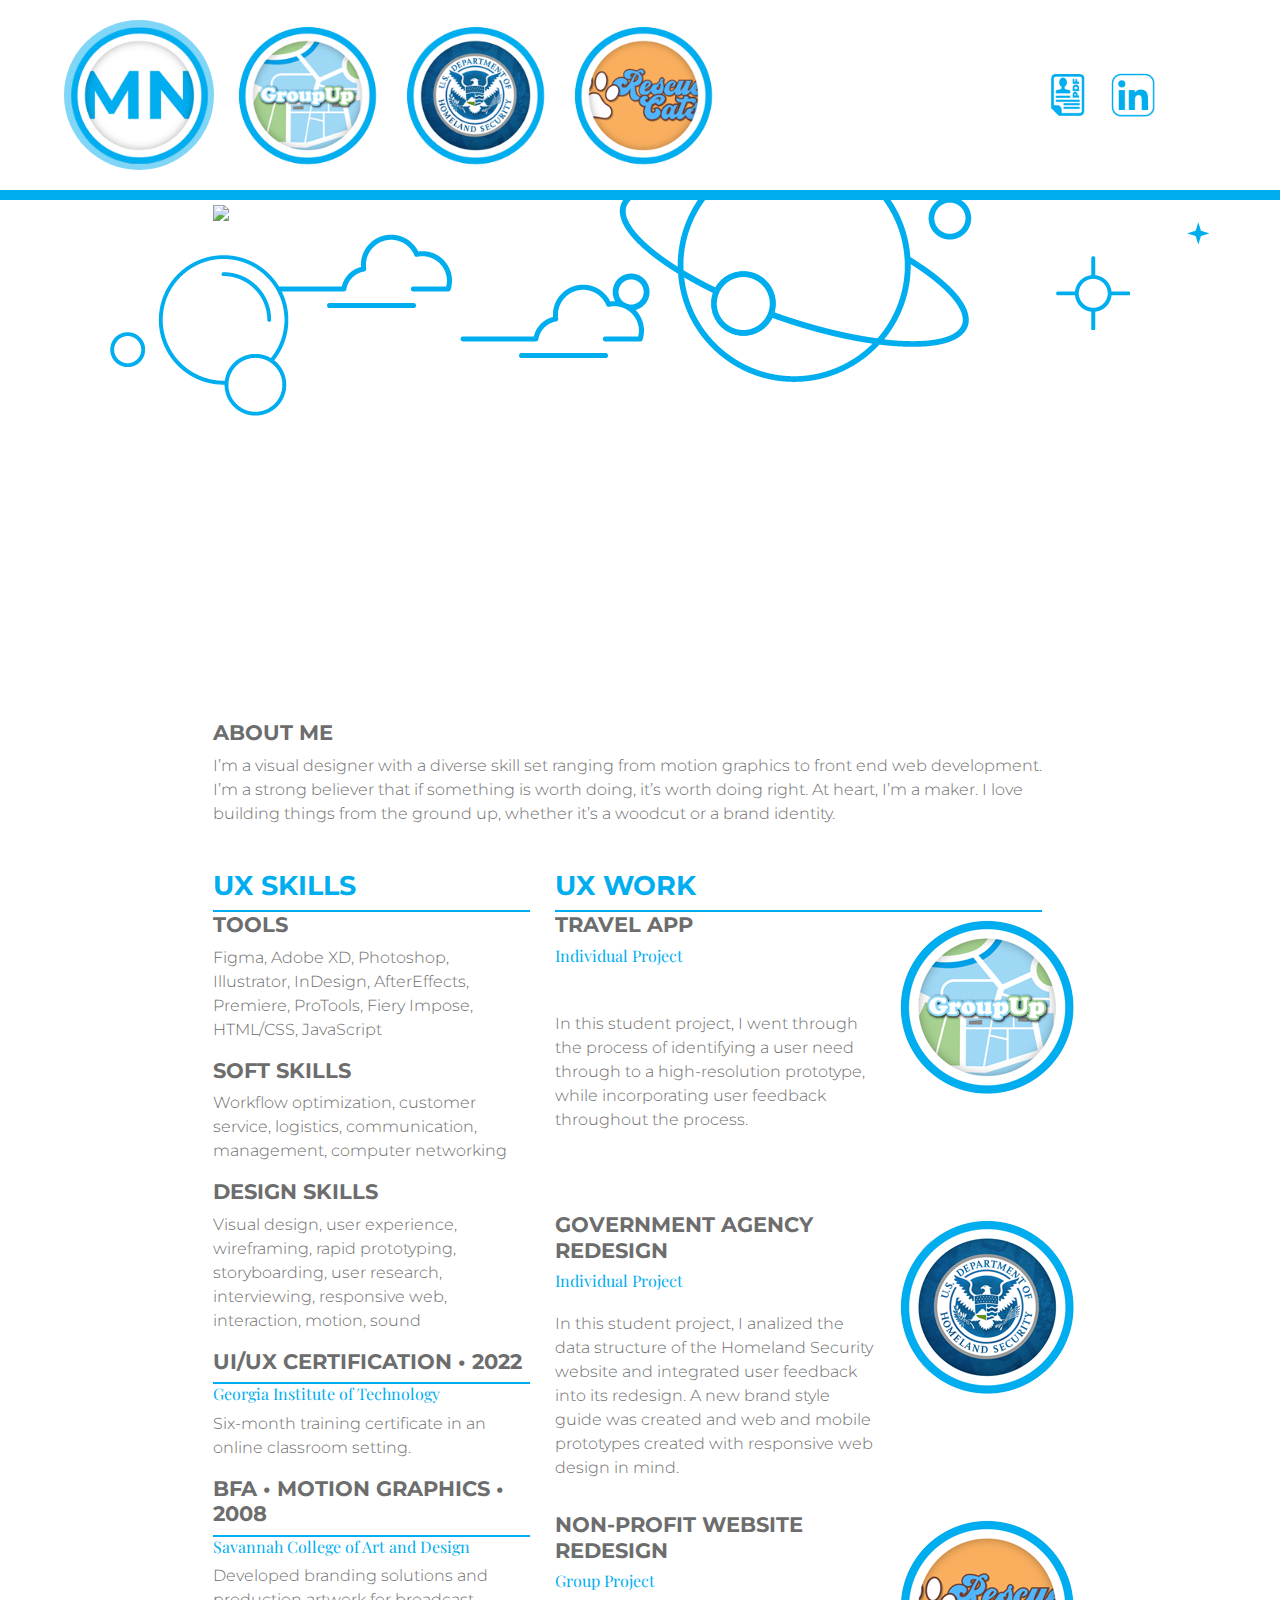
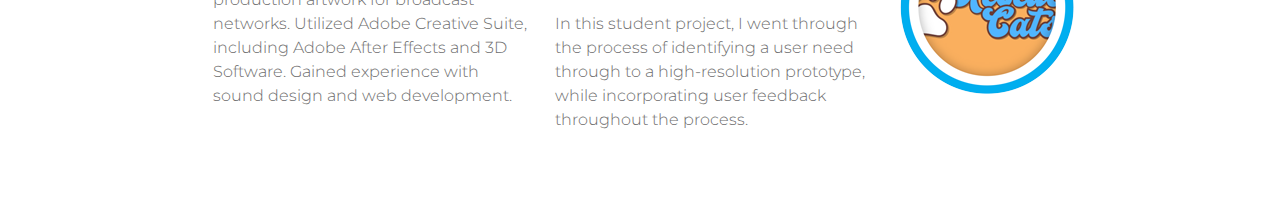
==== commit 8286ef81: "add google analytics" ====
--- a/index.html
+++ b/index.html
@@ -9,6 +9,15 @@
   <meta name="viewport" content="width=device-width">
   <title>Matt's UX Portfolio</title>
 </head>
+<!-- Google tag (gtag.js) -->
+<script async src="https://www.googletagmanager.com/gtag/js?id=G-MS2VLZ42WJ"></script>
+<script>
+  window.dataLayer = window.dataLayer || [];
+  function gtag(){dataLayer.push(arguments);}
+  gtag('js', new Date());
+
+  gtag('config', 'G-MS2VLZ42WJ');
+</script>
 <body>
 
   <nav id="navBar">
@@ -655,6 +664,7 @@
       <h1>Footer</h1>
     </div>
   </div>
+  
   <script src="https://code.jquery.com/jquery-3.4.1.min.js"></script>
   <script src="js/index.js"></script>
   <script src="js/jquery.waypoints.js"></script>
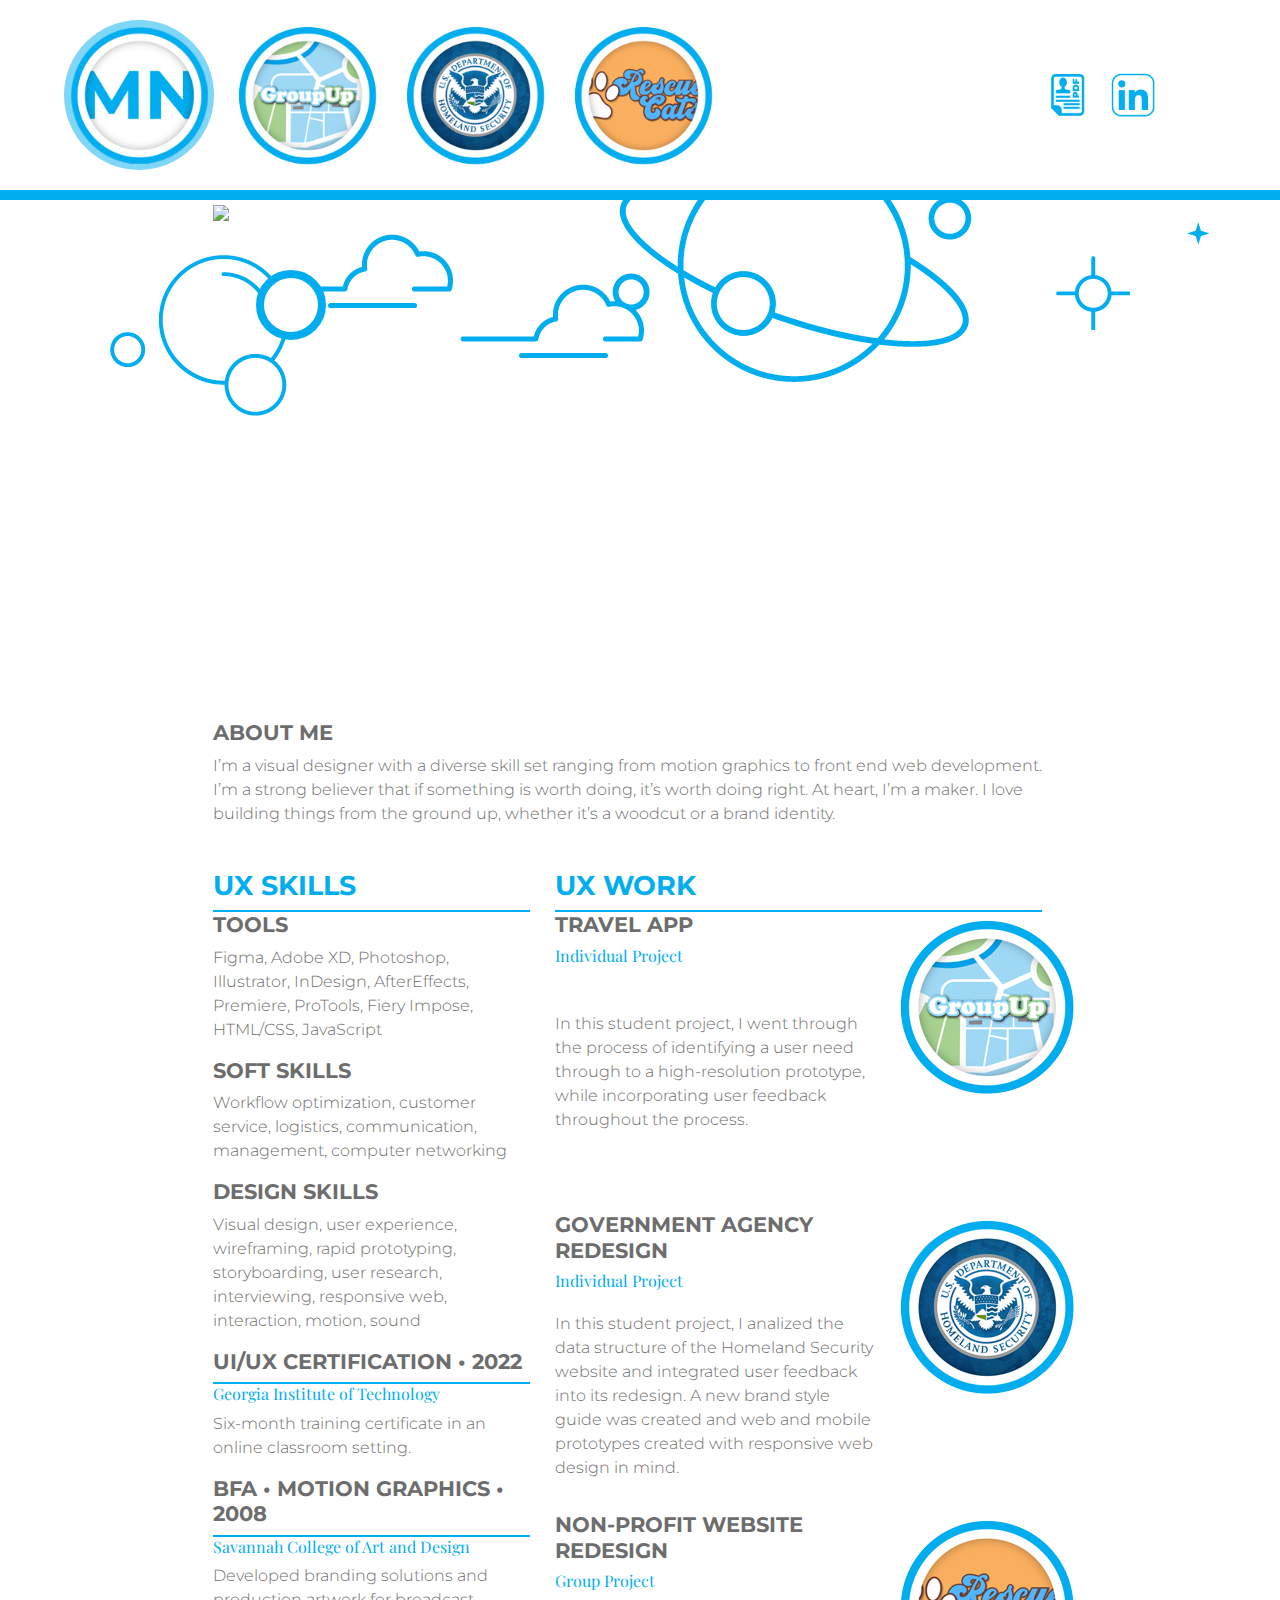
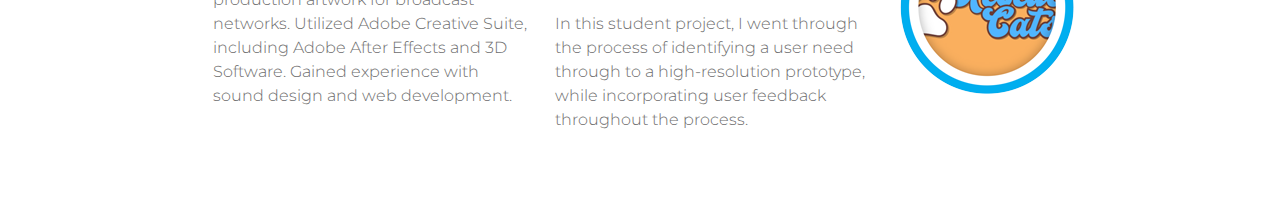
==== commit b5c356a0: "moon animation" ====
--- a/index.html
+++ b/index.html
@@ -47,6 +47,8 @@
       <img id="planet1" class="anim" src="img/planet1-375x250.png">
       <img id="orbit" class="anim" src="img/circle-70x70.png">
       <img id="planet2" class="anim" src="img/planet2-200x175.png">
+      <canvas id="cart"></canvas>
+      <div class=".cartWrapper"><div id="the-cart" class="cart"></div></div>
     </div>
     <div id="p0s0"></div>
     <div id="p0s1"></div>
--- a/css/index.css
+++ b/css/index.css
@@ -1,5 +1,42 @@
 body {
 
+}
+
+.cartWrapper {
+  position: relative;
+  top: 200px;
+  width: 100px;
+  height: 100px;
+  right: 10vw;
+  border: 5px solid black;
+  z-index: -1;
+}
+.cart {
+  background-color: white;
+  height: 70px;
+  width: 70px;
+  border: 8px solid rgba(0,174,239,1);
+  border-radius: 50px;
+  position: absolute;
+  left: 20vw;
+  top: 30vh;
+  animation: x 4s linear forwards,
+    y 4s cubic-bezier(0.0, .05, 0.12, -2000) forwards;
+  animation-delay: 0s, 0s;
+  animation-iteration-count: infinite;
+}
+
+
+@keyframes x {
+  to {
+    left: 40vw;
+  }
+}
+
+@keyframes y {
+  to {
+    top: 29.99vh;
+  }
 }
 
 /* Navigation */
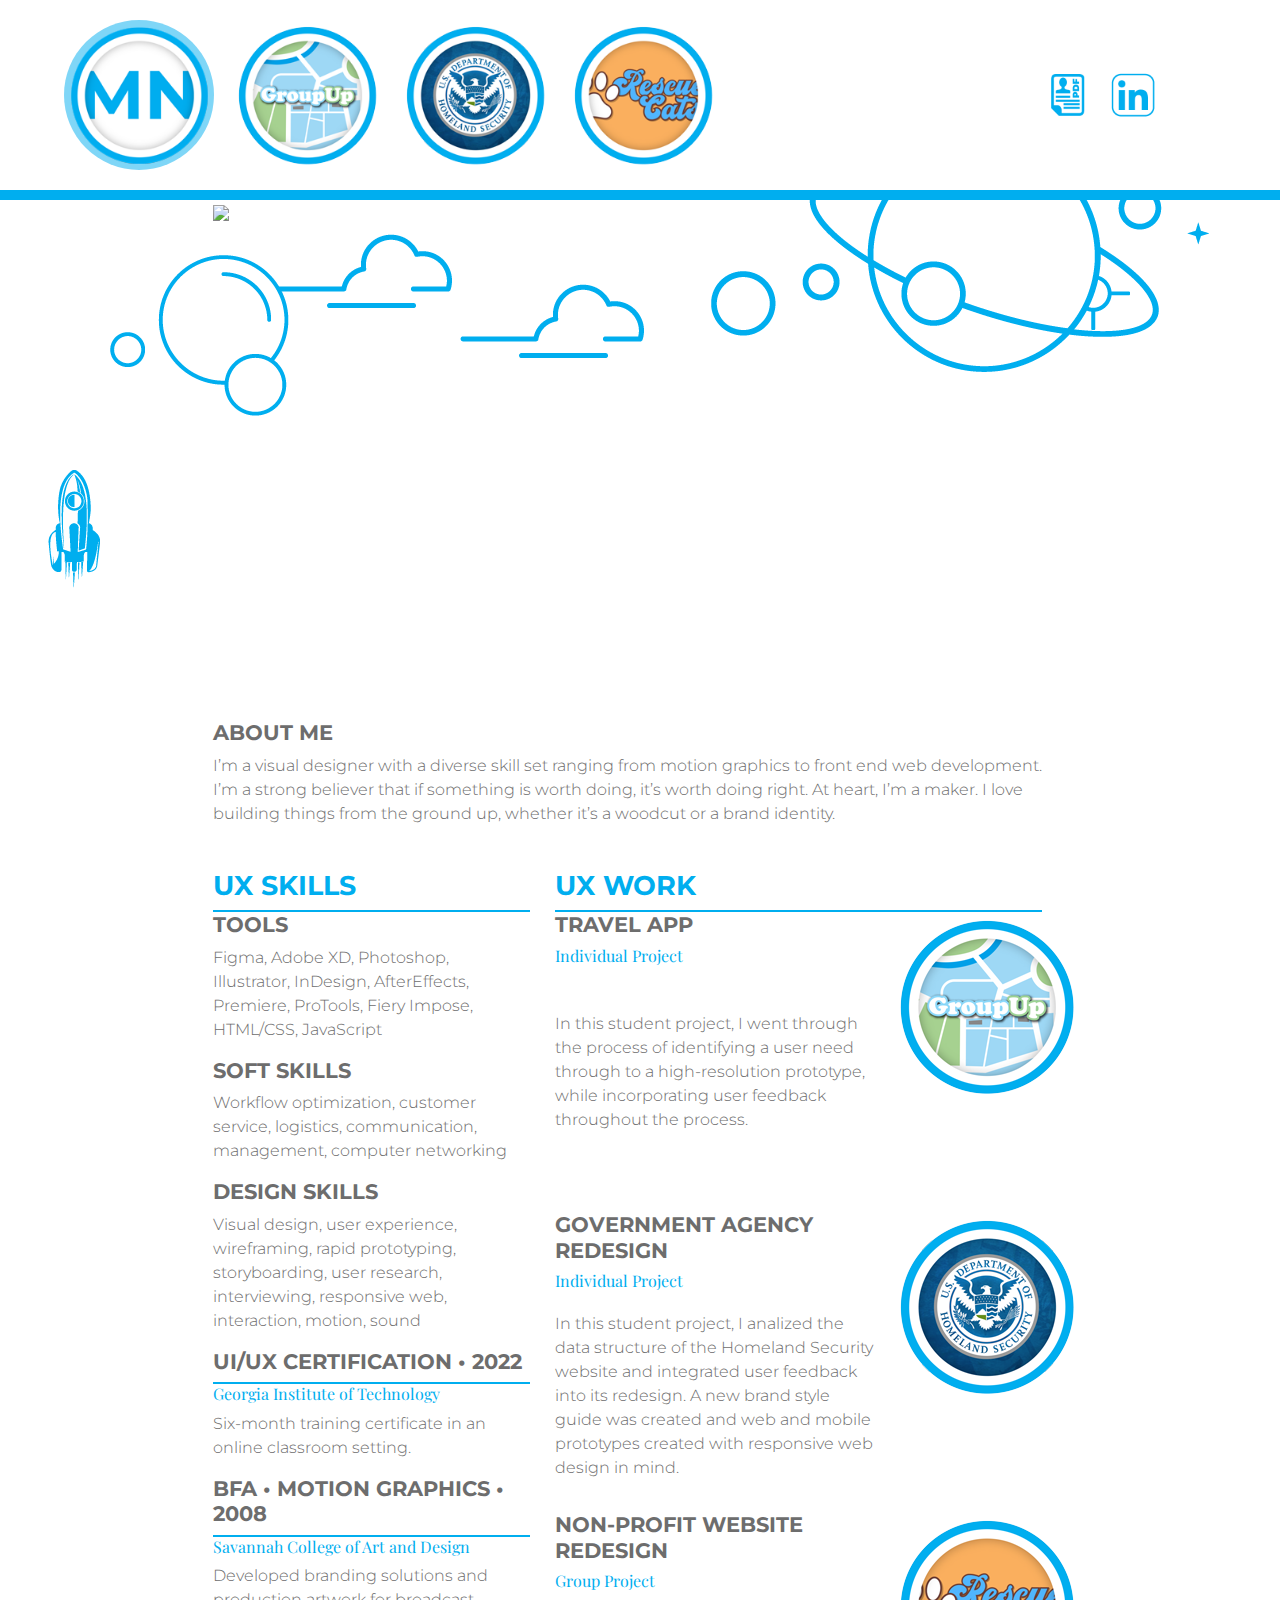
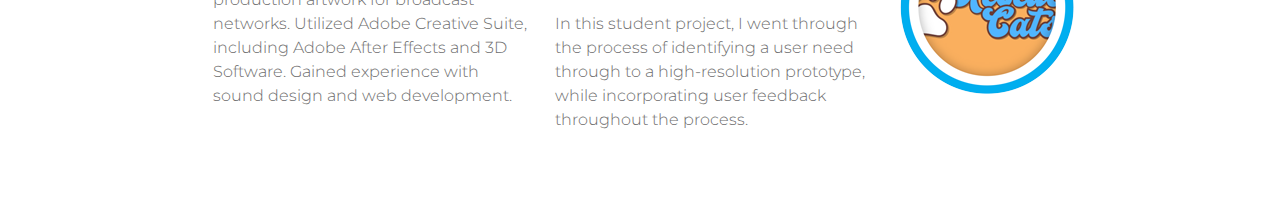
==== commit c65198ce: "keep trying to break the anim class" ====
--- a/index.html
+++ b/index.html
@@ -44,11 +44,13 @@
       <img id="cloud2" class="anim" src="img/cloud-200x85.png">
       <img id="star1" class="anim" src="img/star-75x75.png">
       <img id="star2" class="anim" src="img/star2-25x25.png">
+      <img id="planet2" class="anim" src="img/planet2-200x175.png">
+      <img id="rocket" class="anim" src="img/rocket-two-tones.png">
+
       <img id="planet1" class="anim" src="img/planet1-375x250.png">
       <img id="orbit" class="anim" src="img/circle-70x70.png">
-      <img id="planet2" class="anim" src="img/planet2-200x175.png">
       <canvas id="cart"></canvas>
-      <div class=".cartWrapper"><div id="the-cart" class="cart"></div></div>
+      <div id="the-cart" class="cart"></div></div>
     </div>
     <div id="p0s0"></div>
     <div id="p0s1"></div>
--- a/css/index.css
+++ b/css/index.css
@@ -2,41 +2,88 @@
 
 }
 
-.cartWrapper {
-  position: relative;
-  top: 200px;
-  width: 100px;
-  height: 100px;
-  right: 10vw;
-  border: 5px solid black;
-  z-index: -1;
-}
-.cart {
-  background-color: white;
-  height: 70px;
-  width: 70px;
-  border: 8px solid rgba(0,174,239,1);
-  border-radius: 50px;
-  position: absolute;
-  left: 20vw;
-  top: 30vh;
+
+#planetMover {
+  width: 250px;
+  height: 250px;
+  border: 17px solid green;
+
+}
+#orbMover {
+  width: 50px;
+  height: 50px;
+  border: 15px solid red;
+  left: 0;
+  top: 0;
   animation: x 4s linear forwards,
-    y 4s cubic-bezier(0.0, .05, 0.12, -2000) forwards;
+    y 4s linear forwards;
   animation-delay: 0s, 0s;
   animation-iteration-count: infinite;
+
+}
+#orb {
+  background-color: white;
+  height: 64px;
+  width: 64px;
+  border: 6px solid rgba(0,174,239,1);
+  border-radius: 50px;
+}
+#planet1 {
+  right: 110px;
+  top: 130px;
+  z-index: -1 !important;
+}
+#orbit {
+  right: 502px;
+  top: 268px;
+  z-index: -2;
 }
 
 
 @keyframes x {
   to {
-    left: 40vw;
+    left: 120px;
   }
 }
 
 @keyframes y {
   to {
-    top: 29.99vh;
-  }
+    top: 100px;
+  }
+}
+
+/* Hero Animation */
+.anim {
+  position: absolute;
+  z-index: -1;
+}
+#heroImg {
+  z-index: 0;
+}
+#cloud1 {
+  top: 230px;
+}
+#cloud2 {
+  top: 280px;
+  left: 440px;
+}
+#star1 {
+  top: 255px;
+  right: 150px;
+}
+#star2 {
+  top: 220px;
+  right: 70px;
+}
+
+
+#planet2 {
+  top: 250px;
+  left: 100px;
+}
+#rocket {
+  top: 450px;
+  left: 0;
 }
 
 /* Navigation */
@@ -388,43 +435,7 @@
   box-sizing: unset;
 }
 
-/* Hero Animation */
-.anim {
-  position: absolute;
-  z-index: -1;
-}
-#heroImg {
-  z-index: 1;
-}
-#cloud1 {
-  top: 230px;
-}
-#cloud2 {
-  top: 280px;
-  left: 440px;
-}
-#star1 {
-  top: 255px;
-  right: 150px;
-}
-#star2 {
-  top: 220px;
-  right: 70px;
-}
-#planet1 {
-  right: 300px;
-  top: 140px;
-  z-index: -2;
-}
-#orbit {
-  right: 502px;
-  top: 268px;
-  z-index: -2;
-}
-#planet2 {
-  top: 250px;
-  left: 100px;
-}
+
 
 
 
@@ -474,7 +485,7 @@
   color: rgba(0,174,239,0)
 }
 
-/* Media Queries */
+/* Media Queries 
 @media only screen and (max-width: 1200px) {
   #mainContent {
     margin: 0px 1%;
@@ -558,4 +569,4 @@
     "projDesc projImg"
     ;
   }
-}+}*/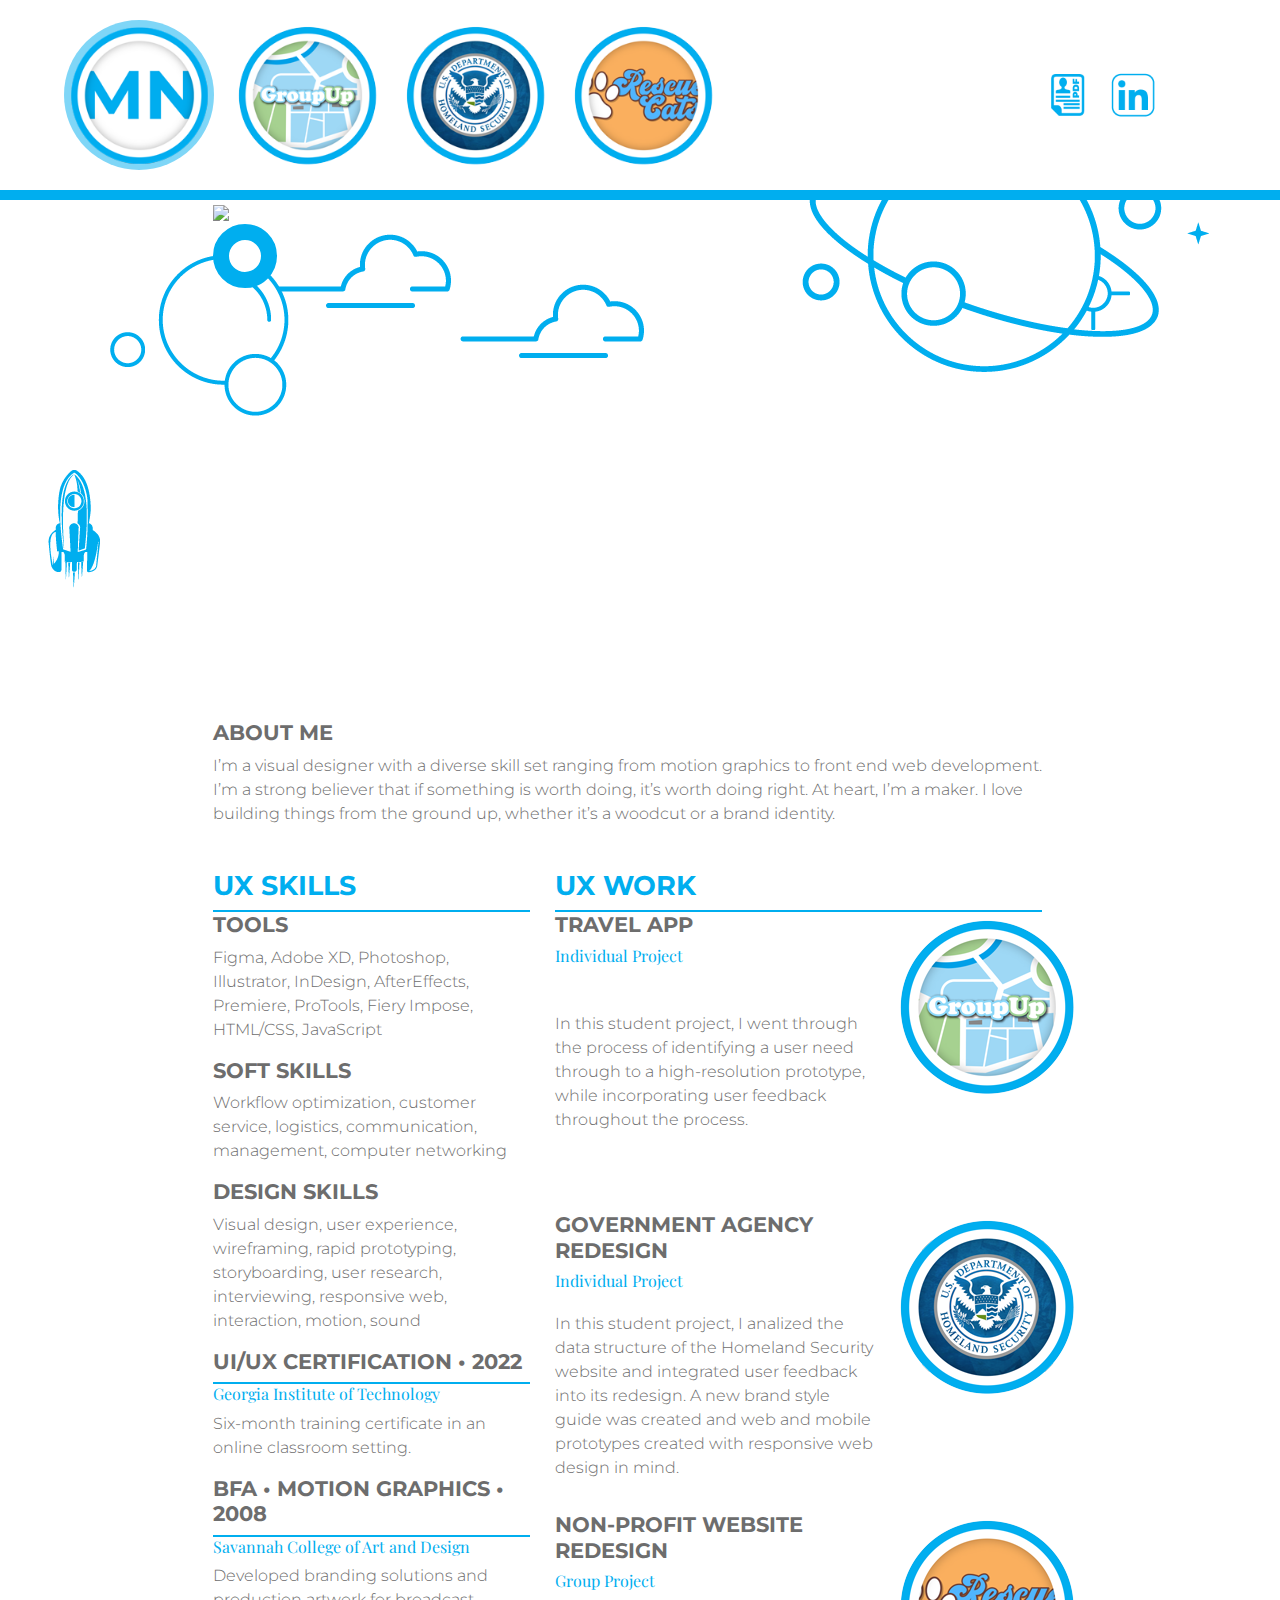
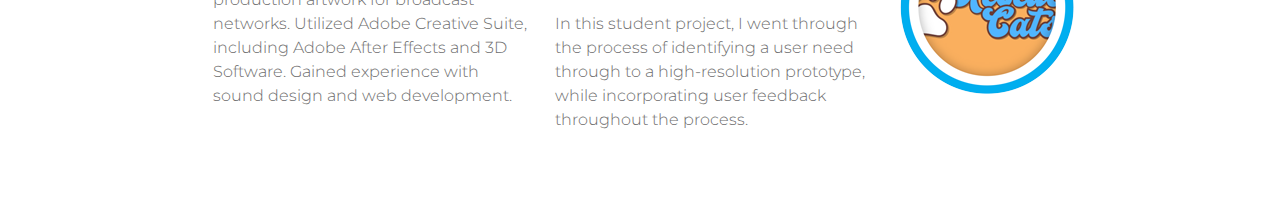
==== commit d50b82b1: "struggling" ====
--- a/index.html
+++ b/index.html
@@ -48,9 +48,9 @@
       <img id="rocket" class="anim" src="img/rocket-two-tones.png">
 
       <img id="planet1" class="anim" src="img/planet1-375x250.png">
-      <img id="orbit" class="anim" src="img/circle-70x70.png">
-      <canvas id="cart"></canvas>
-      <div id="the-cart" class="cart"></div></div>
+      <!--<img id="orbit" class="anim" src="img/circle-70x70.png">-->
+      <canvas id="orbitCanvas" class="anim"></canvas>
+      <div id="orbitBall" class="cart"></div></div>
     </div>
     <div id="p0s0"></div>
     <div id="p0s1"></div>
--- a/css/index.css
+++ b/css/index.css
@@ -9,23 +9,31 @@
   border: 17px solid green;
 
 }
-#orbMover {
+#orbit {
   width: 50px;
   height: 50px;
   border: 15px solid red;
   left: 0;
-  top: 0;
+  top: 268px;
   animation: x 4s linear forwards,
     y 4s linear forwards;
   animation-delay: 0s, 0s;
   animation-iteration-count: infinite;
-
-}
-#orb {
+}
+#orbCanvas {
+  width: 300px;
+  height 200px;
+  border: 5px solid pink;
+  animation: x 4s linear forwards,
+  y 4s linear forwards;
+  animation-delay: 0s, 0s;
+  animation-iteration-count: infinite;  
+}
+#orbitBall {
   background-color: white;
   height: 64px;
   width: 64px;
-  border: 6px solid rgba(0,174,239,1);
+  border: 16px solid rgba(0,174,239,1);
   border-radius: 50px;
 }
 #planet1 {
@@ -33,11 +41,7 @@
   top: 130px;
   z-index: -1 !important;
 }
-#orbit {
-  right: 502px;
-  top: 268px;
-  z-index: -2;
-}
+
 
 
 @keyframes x {
@@ -48,7 +52,7 @@
 
 @keyframes y {
   to {
-    top: 100px;
+    top: 400px;
   }
 }
 
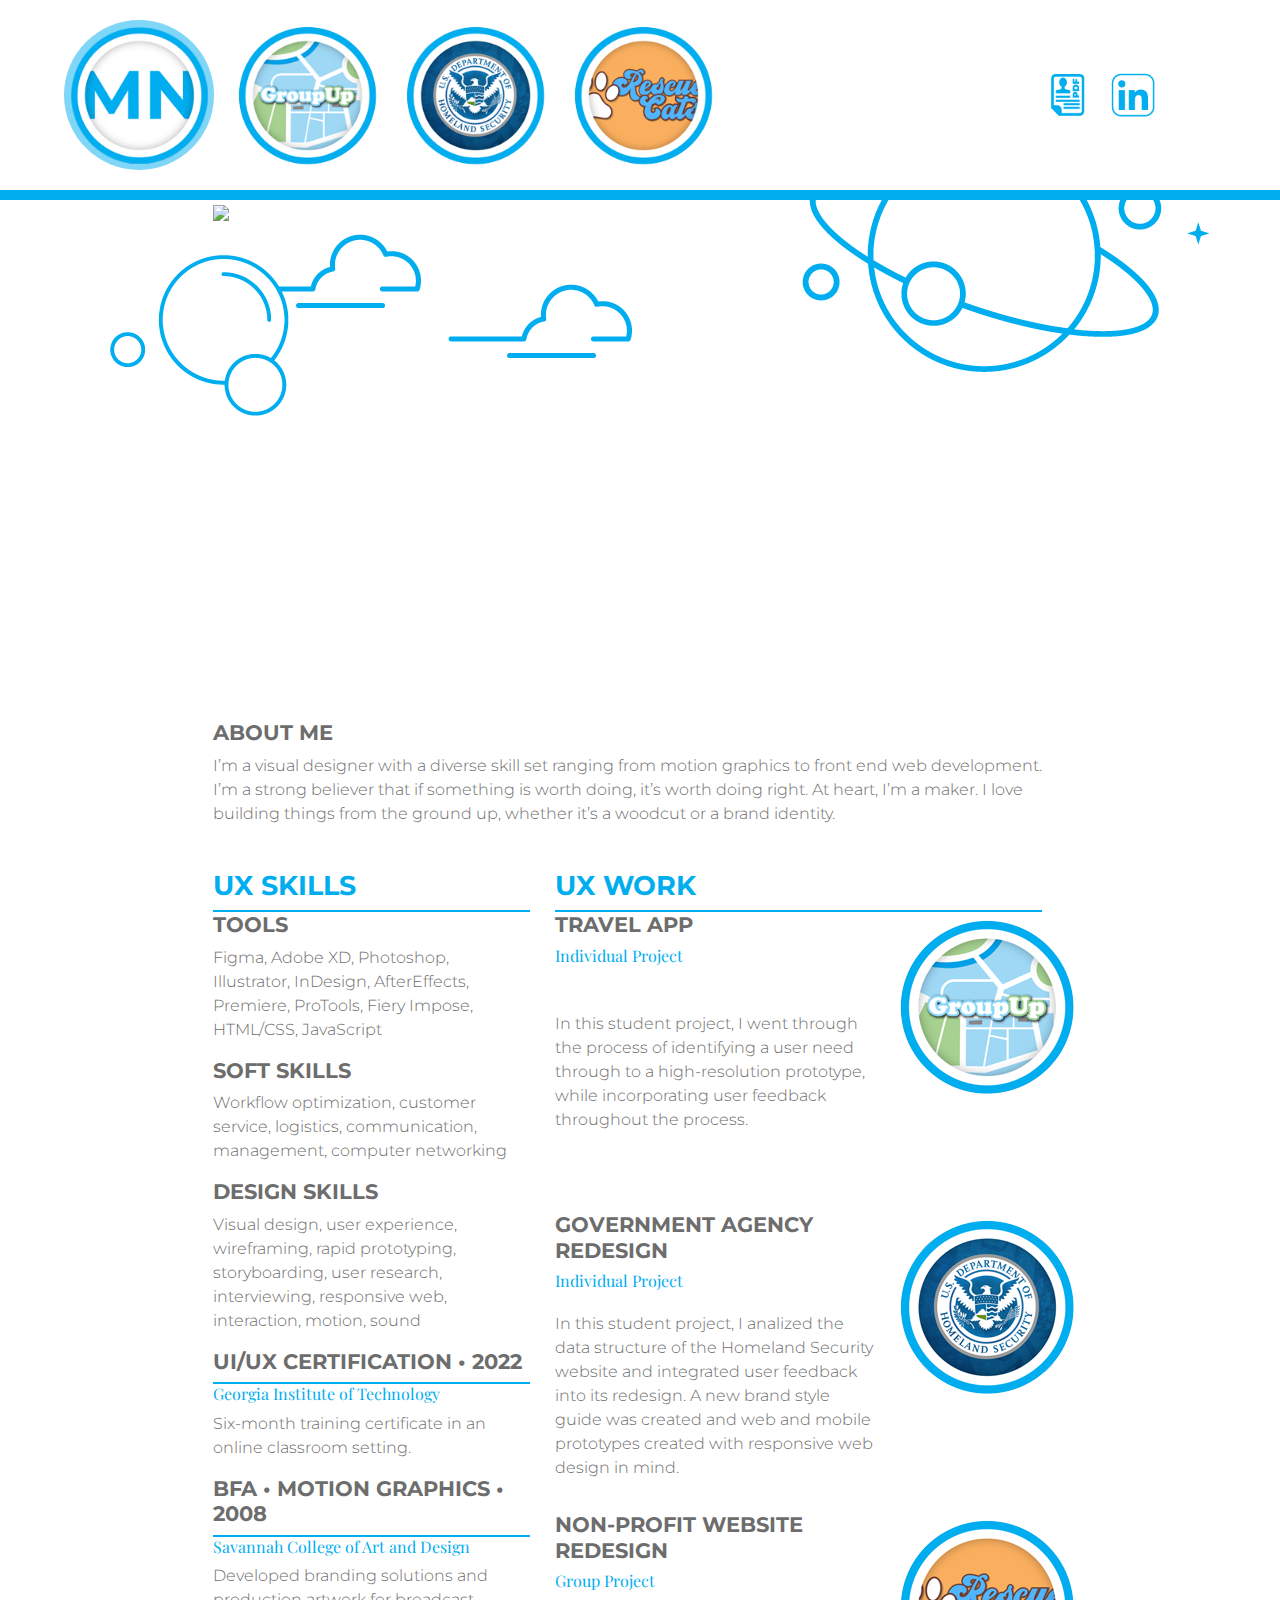
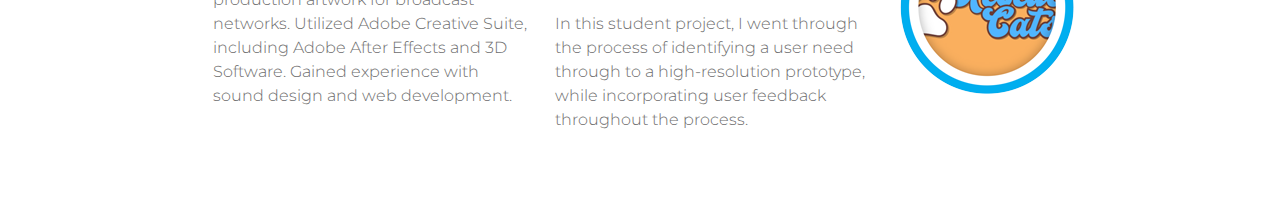
==== commit 1ca92a75: "took out orbit animation" ====
--- a/index.html
+++ b/index.html
@@ -42,15 +42,19 @@
       <img id="heroImg" src="img/heroimg-blank.png">
       <img id="cloud1" class="anim" src="img/cloud-200x85.png">
       <img id="cloud2" class="anim" src="img/cloud-200x85.png">
-      <img id="star1" class="anim" src="img/star-75x75.png">
+      
       <img id="star2" class="anim" src="img/star2-25x25.png">
       <img id="planet2" class="anim" src="img/planet2-200x175.png">
-      <img id="rocket" class="anim" src="img/rocket-two-tones.png">
+      
 
       <img id="planet1" class="anim" src="img/planet1-375x250.png">
-      <!--<img id="orbit" class="anim" src="img/circle-70x70.png">-->
+      <!--
+      <img id="star1" class="anim" src="img/star-75x75.png">
+      <img id="rocket" class="anim" src="img/rocket-two-tones.png">  
+      <img id="orbit" class="anim" src="img/circle-70x70.png">
       <canvas id="orbitCanvas" class="anim"></canvas>
       <div id="orbitBall" class="cart"></div></div>
+      -->
     </div>
     <div id="p0s0"></div>
     <div id="p0s1"></div>
